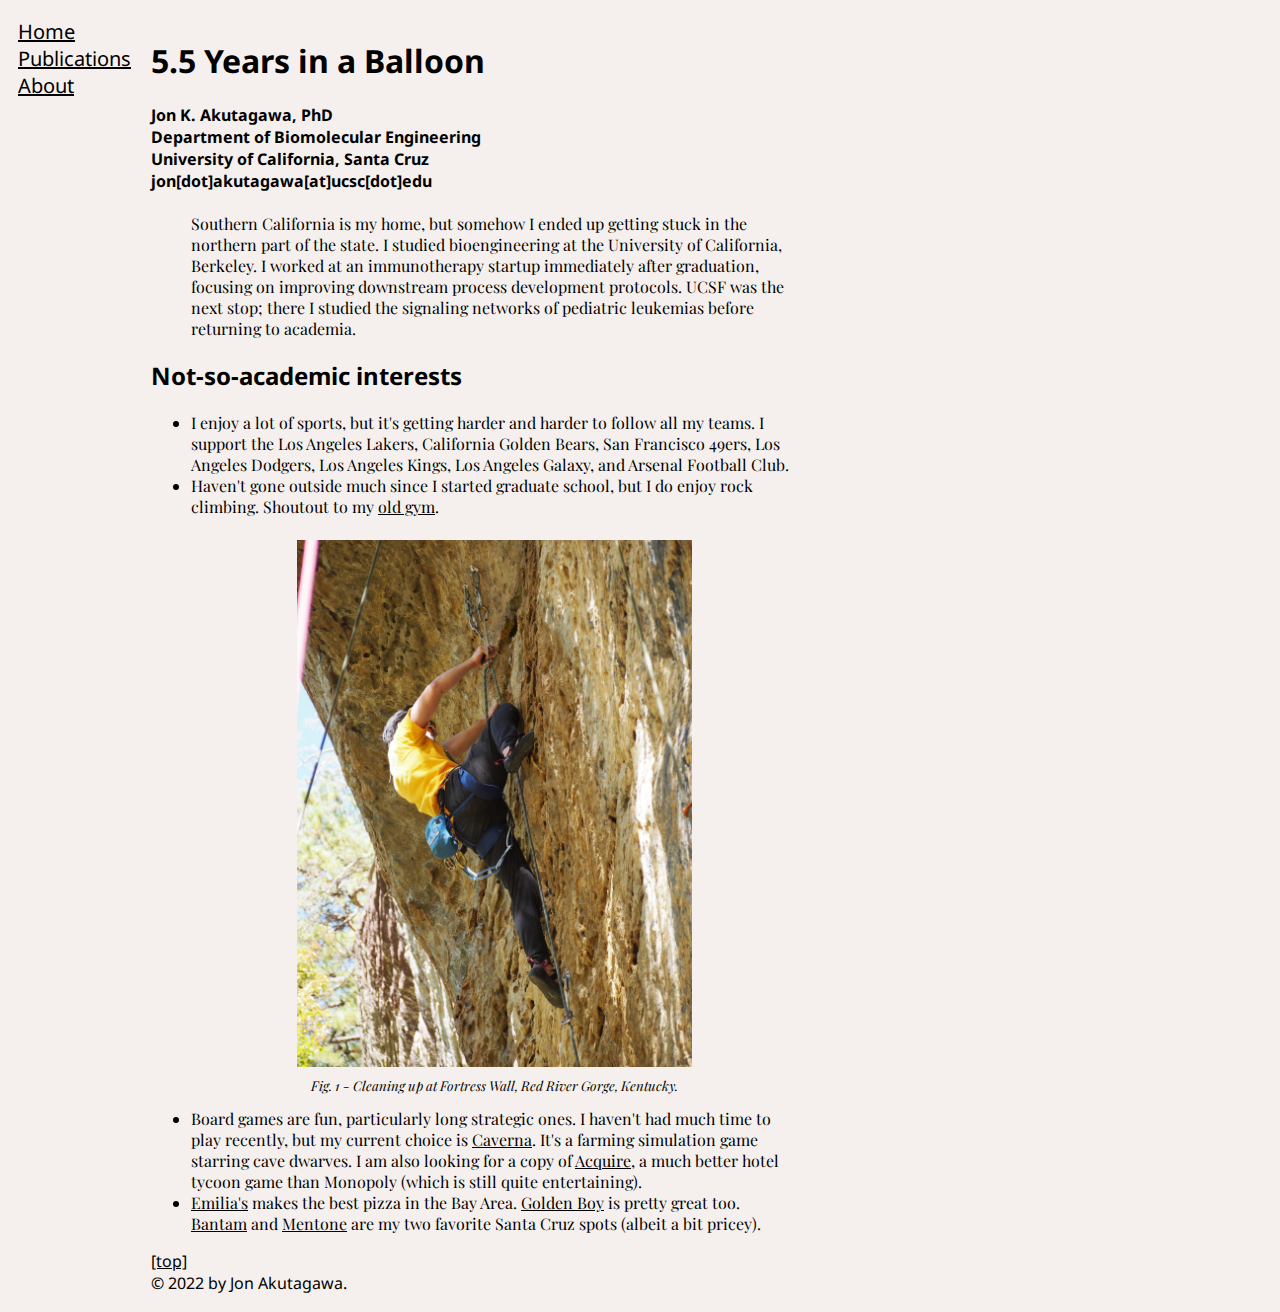
==== about.html @ cec73853 "first commit" ====
<!doctype html>
<html lang="en">

<head>
    <meta charset="utf-8">
    </meta>
    <title>5.5 Years in a Balloon</title>
    <!--<link href='https://fonts.googleapis.com/css?family=Droid+Sans' rel='stylesheet' type='text/css'>-->
    <link rel="stylesheet" type="text/css" href=style.css />
</head>

<body>
    <section>
        <!--<nav>
            <h1><a href="https://users.soe.ucsc.edu/~jakutagawa/">5.5 Years in a Balloon</a></h1>
            <ul>
                <li><a href="about.html">About</a></li>
                <li><a href="publications.html">Publications</a></li>
            </ul>
        </nav>-->
        <table summary="Table for page layout." id="tlayout">
            <tr valign="top">
                <td id="layout-menu">
                    <div class="menu-item"><a href="https://users.soe.ucsc.edu/~jakutagawa/" class="current">Home</a></div>
                    <div class="menu-item"><a href="publications.html">Publications</a></div>
                    <div class="menu-item"><a href="about.html">About</a></div>
                </td>

                <article>
                    <td id="layout-content">
                        <h1><a class="nounderline" href="https://users.soe.ucsc.edu/~jakutagawa/">5.5 Years in a Balloon</a></h1>
                        <h4>
                            Jon K. Akutagawa, PhD<br>
                            Department of Biomolecular Engineering<br>
                            University of California, Santa Cruz<br>
                            jon[dot]akutagawa[at]ucsc[dot]edu<br>
                        </h4>
                        <ul>
                            Southern California is my home, but somehow I ended up getting stuck in the northern part of the state.
                            I studied bioengineering at the University of California, Berkeley.
                            I worked at an immunotherapy startup immediately after graduation, focusing on improving downstream process development protocols.
                            UCSF was the next stop; there I studied the signaling networks of pediatric leukemias before returning to academia.
                        </ul>
                        <h2>Not-so-academic interests</h2>
                        <ul>
                            <p>
                                <li>I enjoy a lot of sports, but it's getting harder and harder to follow all my teams.
                                    I support the Los Angeles Lakers, California Golden Bears, San Francisco 49ers, Los Angeles Dodgers, Los Angeles Kings, Los Angeles Galaxy, and Arsenal Football Club.
                                <li>Haven't gone outside much since I started graduate school,
                                    but I do enjoy rock climbing. Shoutout to my <a href="https://www.planetgranite.com/">old gym</a>.</li>
                                <figure>
                                    <img class="resize" src="redriver.jpg" alt="Red River">
                                    <figcaption>Fig. 1 - Cleaning up at Fortress Wall, Red River Gorge, Kentucky.</figcaption>
                                </figure>
                                <li>Board games are fun, particularly long strategic ones. I haven't had much time to play recently, but my current choice is
                                    <a href="https://www.mayfairgames.com/products/caverna">Caverna</a>. It's a farming simulation game starring cave dwarves.
                                    I am also looking for a copy of <a href="http://avalonhill.wizards.com/games/acquire">Acquire</a>, a much better hotel tycoon game than Monopoly (which is still quite entertaining).
                                <li><a href="http://emiliaspizzeria.com">Emilia's</a> makes the best pizza in the Bay Area.
                                    <a href="http://www.goldenboypizza.com">Golden Boy</a> is pretty great too. <a href="https://www.bantam1010.com">Bantam</a> and <a href="https://www.mentonerestaurant.com">Mentone</a> are my two favorite Santa Cruz
                                    spots (albeit a bit pricey).
                            </p>
                        </ul>
                        <a href="#top">[top]</a><br>
                        <footer>
                            &copy; 2022 by Jon Akutagawa.
                        </footer>
                    </td>
            </tr>
            </article>
        </table>
    </section>
</body>

</html>
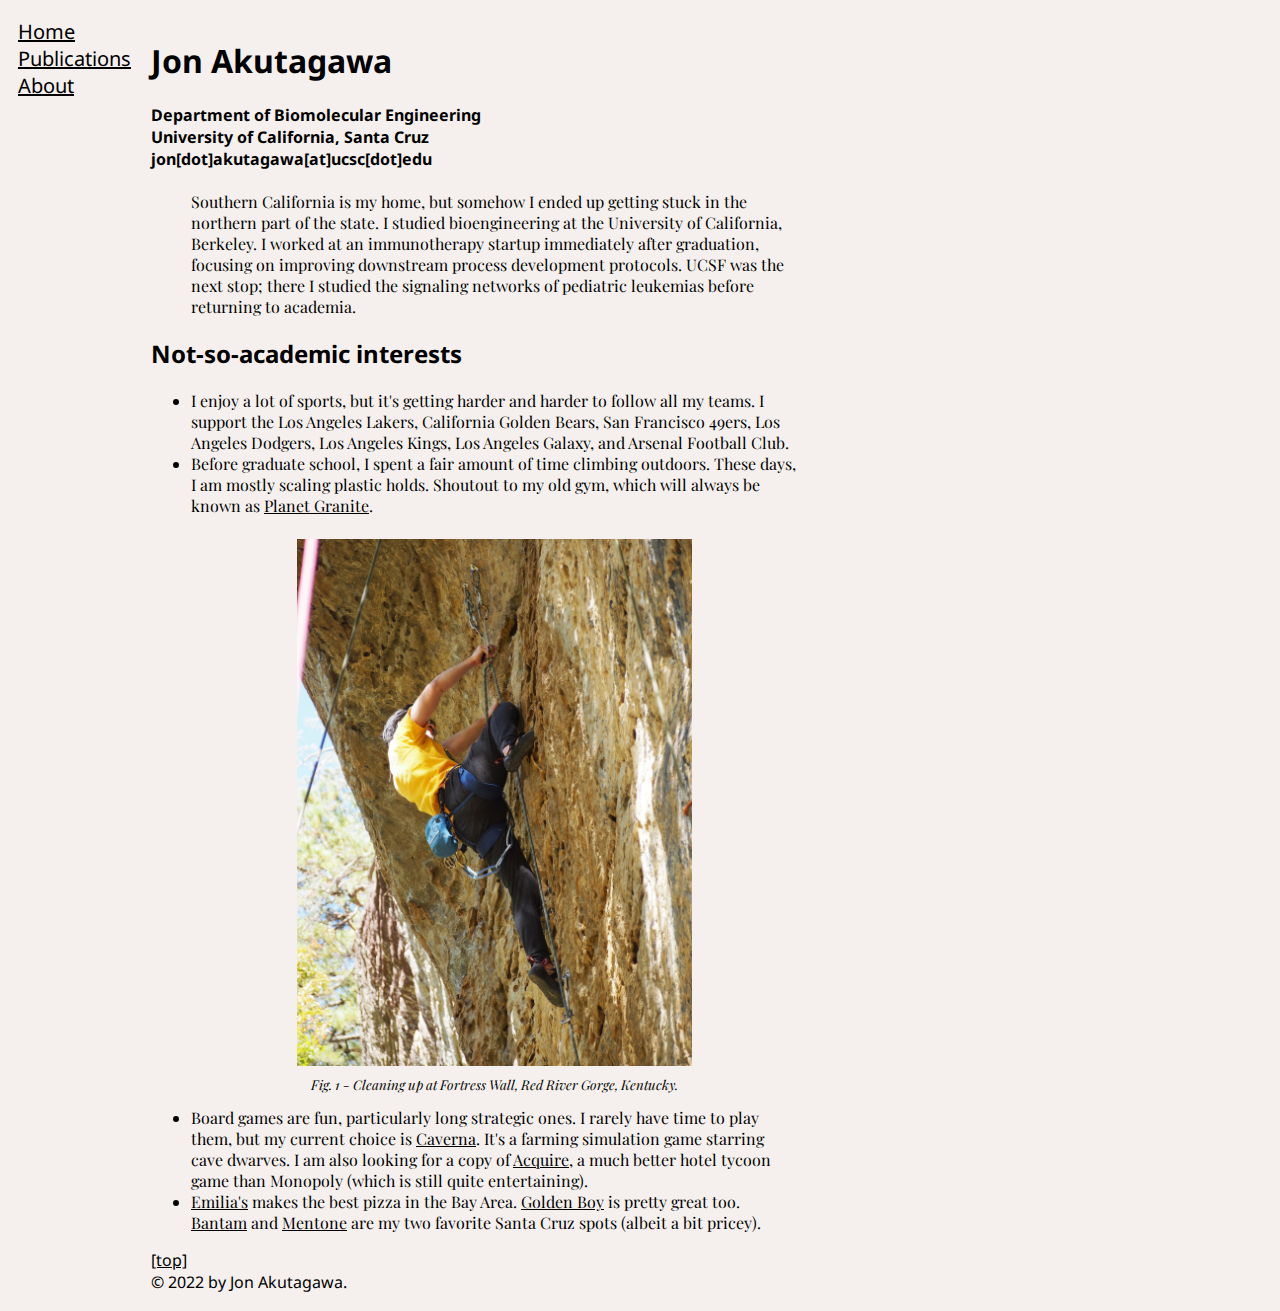
==== commit f8ab2359: "address tweaks" ====
--- a/about.html
+++ b/about.html
@@ -4,7 +4,7 @@
 <head>
     <meta charset="utf-8">
     </meta>
-    <title>5.5 Years in a Balloon</title>
+    <title>Jon Akutagawa</title>
     <!--<link href='https://fonts.googleapis.com/css?family=Droid+Sans' rel='stylesheet' type='text/css'>-->
     <link rel="stylesheet" type="text/css" href=style.css />
 </head>
@@ -12,7 +12,7 @@
 <body>
     <section>
         <!--<nav>
-            <h1><a href="https://users.soe.ucsc.edu/~jakutagawa/">5.5 Years in a Balloon</a></h1>
+            <h1><a href="https://jakutagawa.github.io">Jon Akutagawa</a></h1>
             <ul>
                 <li><a href="about.html">About</a></li>
                 <li><a href="publications.html">Publications</a></li>
@@ -21,16 +21,15 @@
         <table summary="Table for page layout." id="tlayout">
             <tr valign="top">
                 <td id="layout-menu">
-                    <div class="menu-item"><a href="https://users.soe.ucsc.edu/~jakutagawa/" class="current">Home</a></div>
+                    <div class="menu-item"><a href="https://jakutagawa.github.io">Home</a></div>
                     <div class="menu-item"><a href="publications.html">Publications</a></div>
-                    <div class="menu-item"><a href="about.html">About</a></div>
+                    <div class="menu-item"><a href="about.html" class="current">About</a></div>
                 </td>
 
                 <article>
                     <td id="layout-content">
-                        <h1><a class="nounderline" href="https://users.soe.ucsc.edu/~jakutagawa/">5.5 Years in a Balloon</a></h1>
+                        <h1><a class="nounderline" href="https://jakutagawa.github.io">Jon Akutagawa</a></h1>
                         <h4>
-                            Jon K. Akutagawa, PhD<br>
                             Department of Biomolecular Engineering<br>
                             University of California, Santa Cruz<br>
                             jon[dot]akutagawa[at]ucsc[dot]edu<br>
@@ -46,13 +45,14 @@
                             <p>
                                 <li>I enjoy a lot of sports, but it's getting harder and harder to follow all my teams.
                                     I support the Los Angeles Lakers, California Golden Bears, San Francisco 49ers, Los Angeles Dodgers, Los Angeles Kings, Los Angeles Galaxy, and Arsenal Football Club.
-                                <li>Haven't gone outside much since I started graduate school,
-                                    but I do enjoy rock climbing. Shoutout to my <a href="https://www.planetgranite.com/">old gym</a>.</li>
+                                <li>Before graduate school, I spent a fair amount of time climbing outdoors.
+                                    These days, I am mostly scaling plastic holds.
+                                    Shoutout to my old gym, which will always be known as <a href="https://www.planetgranite.com/">Planet Granite</a>.</li>
                                 <figure>
                                     <img class="resize" src="redriver.jpg" alt="Red River">
                                     <figcaption>Fig. 1 - Cleaning up at Fortress Wall, Red River Gorge, Kentucky.</figcaption>
                                 </figure>
-                                <li>Board games are fun, particularly long strategic ones. I haven't had much time to play recently, but my current choice is
+                                <li>Board games are fun, particularly long strategic ones. I rarely have time to play them, but my current choice is
                                     <a href="https://www.mayfairgames.com/products/caverna">Caverna</a>. It's a farming simulation game starring cave dwarves.
                                     I am also looking for a copy of <a href="http://avalonhill.wizards.com/games/acquire">Acquire</a>, a much better hotel tycoon game than Monopoly (which is still quite entertaining).
                                 <li><a href="http://emiliaspizzeria.com">Emilia's</a> makes the best pizza in the Bay Area.
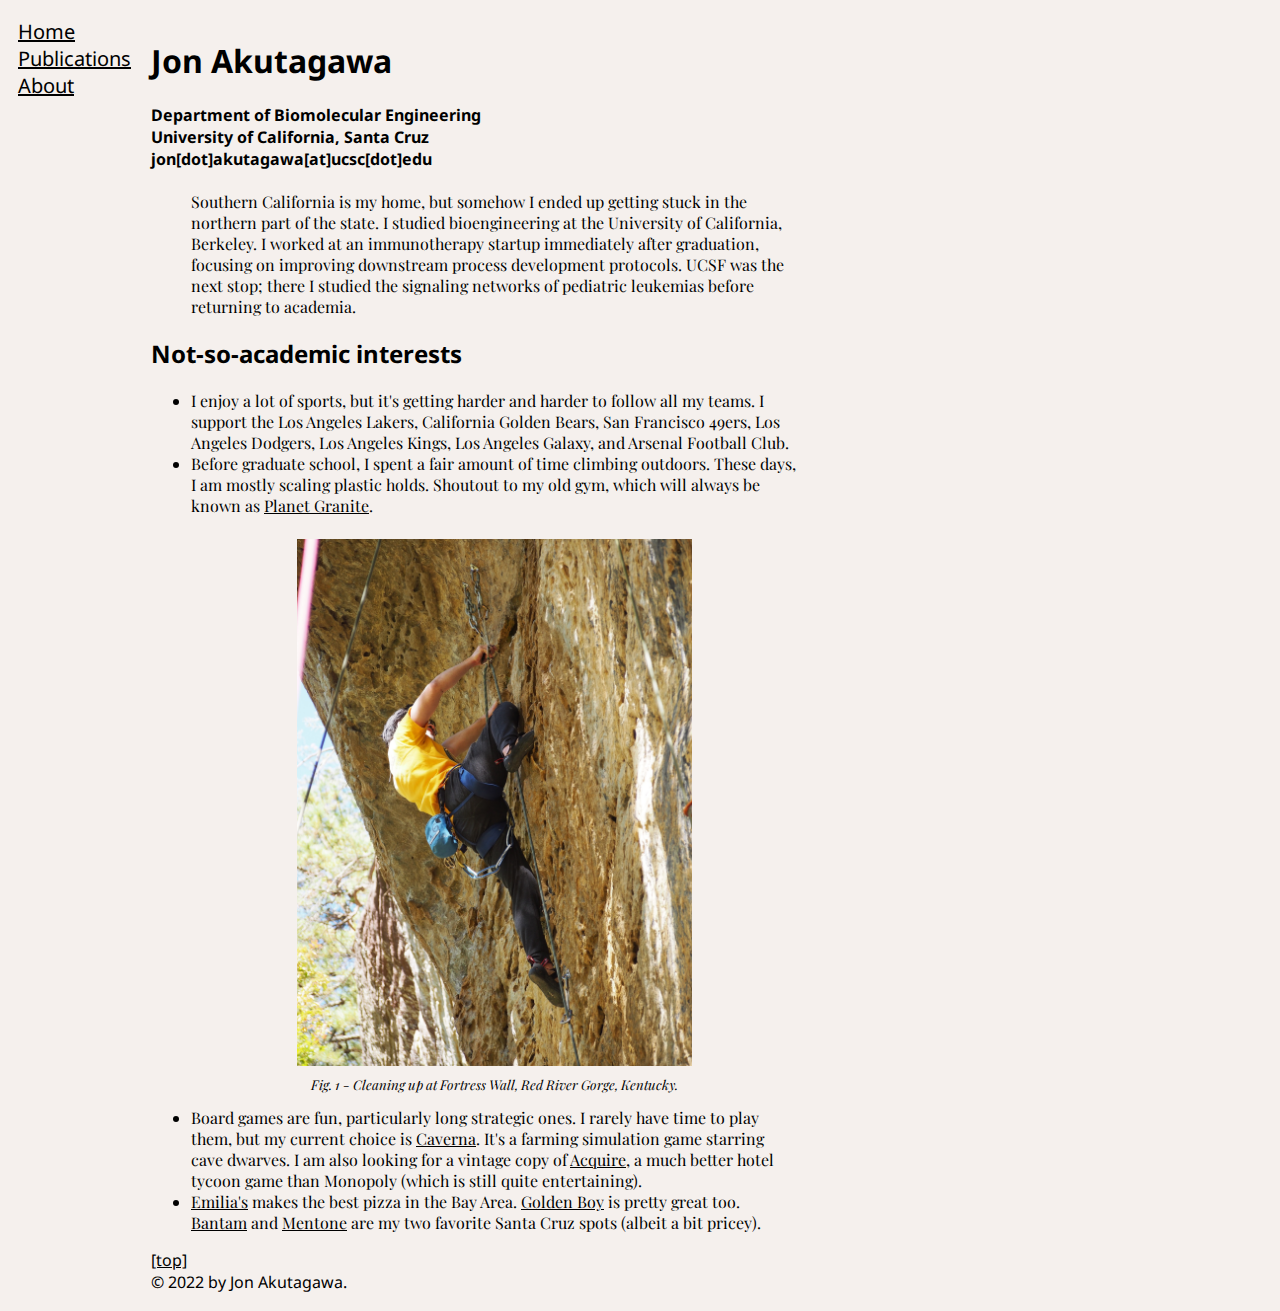
==== commit fdfe31fe: "fixed broken links" ====
--- a/about.html
+++ b/about.html
@@ -53,8 +53,8 @@
                                     <figcaption>Fig. 1 - Cleaning up at Fortress Wall, Red River Gorge, Kentucky.</figcaption>
                                 </figure>
                                 <li>Board games are fun, particularly long strategic ones. I rarely have time to play them, but my current choice is
-                                    <a href="https://www.mayfairgames.com/products/caverna">Caverna</a>. It's a farming simulation game starring cave dwarves.
-                                    I am also looking for a copy of <a href="http://avalonhill.wizards.com/games/acquire">Acquire</a>, a much better hotel tycoon game than Monopoly (which is still quite entertaining).
+                                    <a href="https://lookout-spiele.de/en/games/caverna.html">Caverna</a>. It's a farming simulation game starring cave dwarves.
+                                    I am also looking for a vintage copy of <a href="https://boardgamegeek.com/boardgame/5/acquire">Acquire</a>, a much better hotel tycoon game than Monopoly (which is still quite entertaining).
                                 <li><a href="http://emiliaspizzeria.com">Emilia's</a> makes the best pizza in the Bay Area.
                                     <a href="http://www.goldenboypizza.com">Golden Boy</a> is pretty great too. <a href="https://www.bantam1010.com">Bantam</a> and <a href="https://www.mentonerestaurant.com">Mentone</a> are my two favorite Santa Cruz
                                     spots (albeit a bit pricey).
